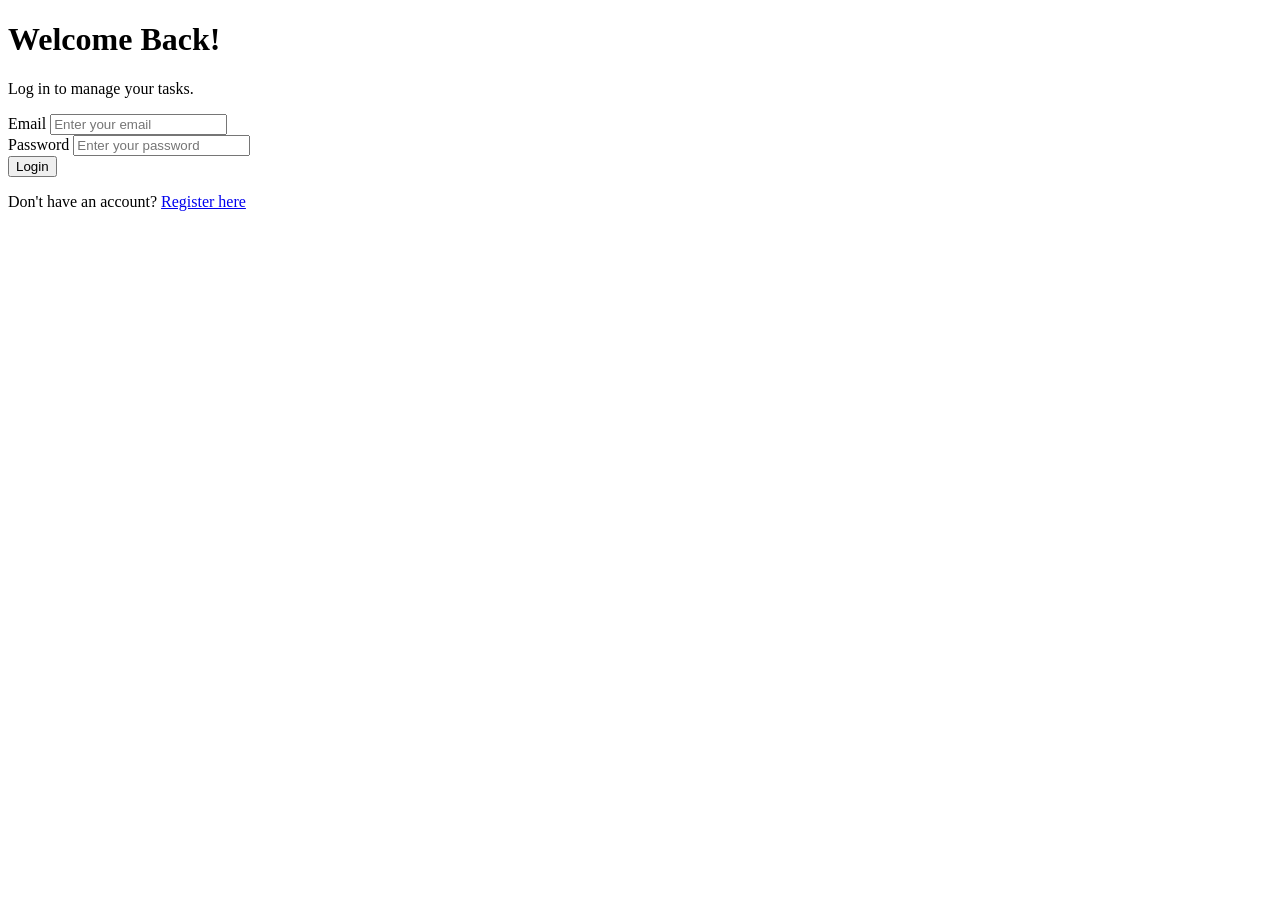
==== static/login.html @ 0d274a83 "feat: implement JWT authentication" ====
<!DOCTYPE html>
<html lang="en">
<head>
    <meta charset="UTF-8">
    <meta name="viewport" content="width=device-width, initial-scale=1.0">
    <title>Login | To-Do List</title>
    <link rel="stylesheet" href="/style.css">
</head>
<body>
    <main>
        <h1>Welcome Back!</h1>
        <p>Log in to manage your tasks.</p>

        <form id="login-form">
            <div>
                <label for="email">Email</label>
                <input
                    type="email"
                    id="email"
                    placeholder="Enter your email"
                    autocomplete="email"
                    required
                >
            </div>

            <div>
                <label for="password">Password</label>
                <input
                    type="password"
                    id="password"
                    placeholder="Enter your password"
                    autocomplete="current-password"
                    required
                >
            </div>

            <button type="submit">Login</button>
        </form>

        <p id="error-message" role="alert"></p>

        <p>
            Don't have an account?
            <a href="/register.html">Register here</a>
        </p>
    </main>

    <script src="/login.js"></script>
</body>
</html>
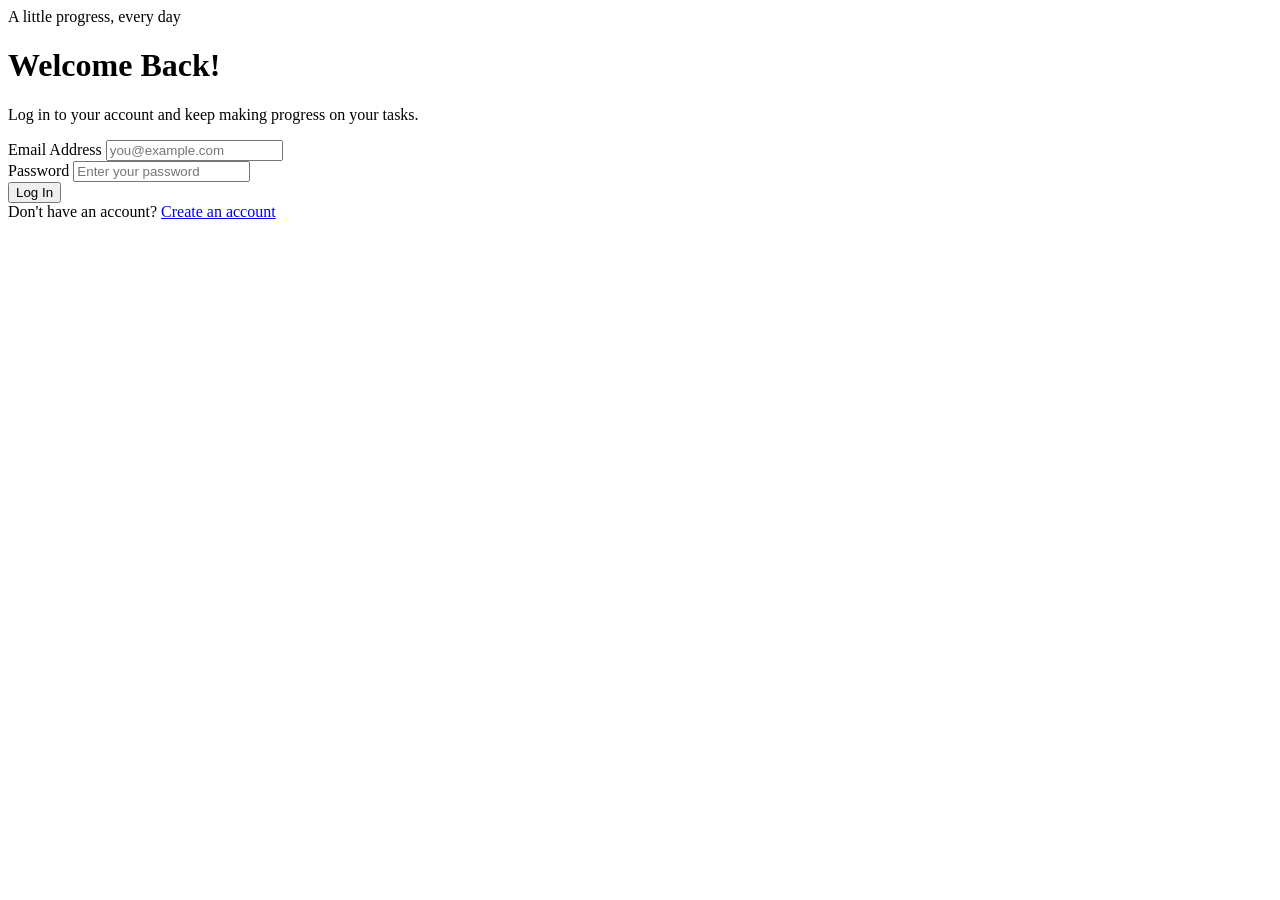
==== commit 70186cc2: "feat: improve frontend styling and admin navigation" ====
--- a/static/login.html
+++ b/static/login.html
@@ -4,48 +4,78 @@
 <head>
     <meta charset="UTF-8">
     <meta name="viewport" content="width=device-width, initial-scale=1.0">
-    <title>Login | To-Do List</title>
+
+    <title>Login | My To-Do List</title>
+
     <link rel="stylesheet" href="/style.css">
+    <script src="/login.js" defer></script>
 </head>
+
 <body>
-    <main>
-        <h1>Welcome Back!</h1>
-        <p>Log in to manage your tasks.</p>
+    <main class="auth-card">
 
-        <form id="login-form">
-            <div>
-                <label for="email">Email</label>
+        <header class="auth-header">
+            <span class="eyebrow">
+                A little progress, every day
+            </span>
+
+            <h1>Welcome Back!</h1>
+
+            <p>
+                Log in to your account and keep making
+                progress on your tasks.
+            </p>
+        </header>
+
+        <form id="login-form" class="auth-form">
+
+            <div class="form-group">
+                <label for="email">Email Address</label>
+
                 <input
                     type="email"
                     id="email"
-                    placeholder="Enter your email"
+                    name="email"
+                    placeholder="you@example.com"
                     autocomplete="email"
                     required
                 >
             </div>
 
-            <div>
+            <div class="form-group">
                 <label for="password">Password</label>
+
                 <input
                     type="password"
                     id="password"
+                    name="password"
                     placeholder="Enter your password"
                     autocomplete="current-password"
                     required
                 >
             </div>
 
-            <button type="submit">Login</button>
+            <button
+                type="submit"
+                class="button button-primary auth-submit"
+            >
+                Log In
+            </button>
+
         </form>
 
-        <p id="error-message" role="alert"></p>
+        <p
+            id="error-message"
+            class="auth-error"
+            role="alert"
+            hidden
+        ></p>
 
-        <p>
+        <footer class="auth-footer">
             Don't have an account?
-            <a href="/register.html">Register here</a>
-        </p>
+            <a href="/register.html">Create an account</a>
+        </footer>
+
     </main>
-
-    <script src="/login.js"></script>
 </body>
 </html>
